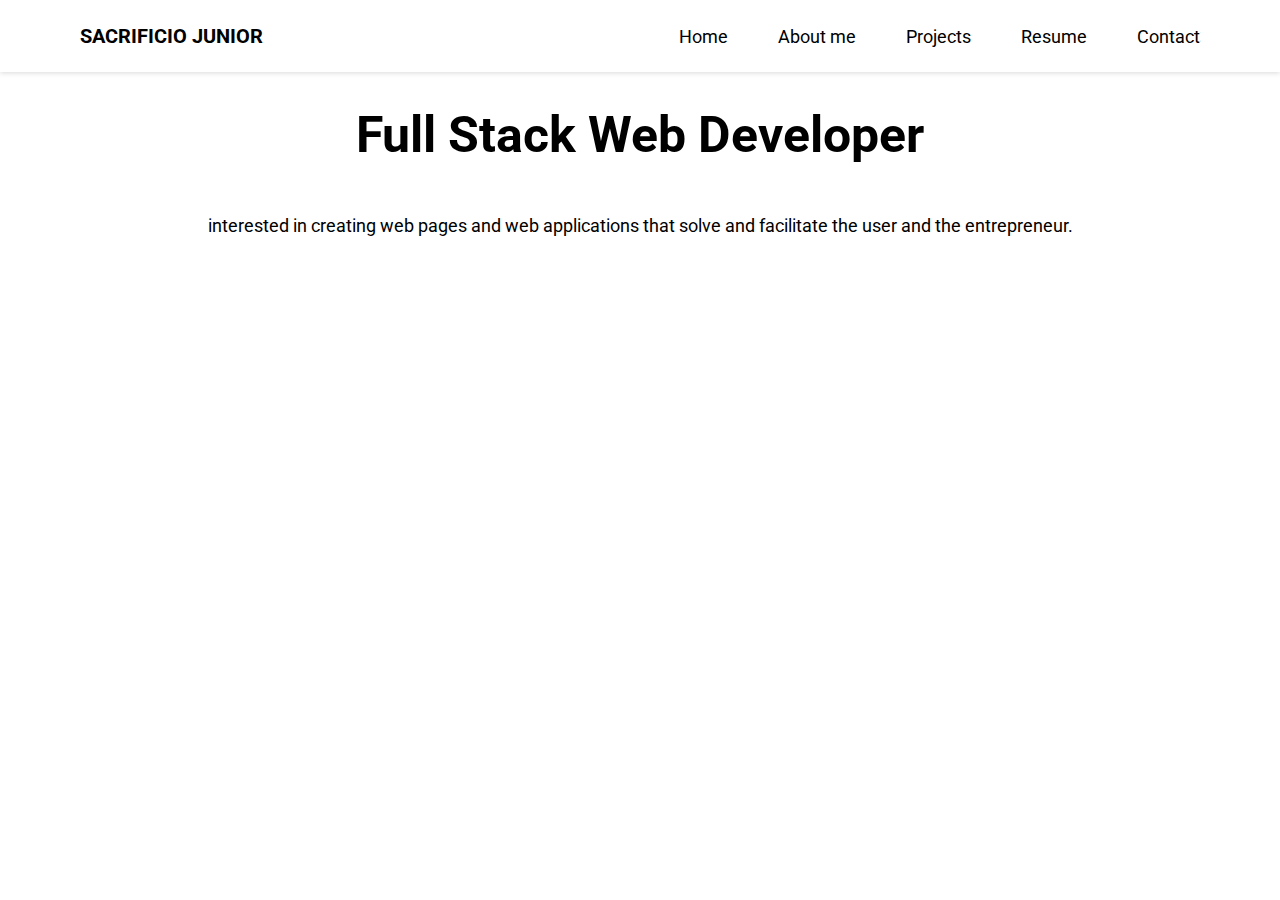
==== index.html @ 170305c5 "Inital commit" ====
<!DOCTYPE html>
<html lang="en">

<head>
    <meta charset="UTF-8">
    <meta http-equiv="X-UA-Compatible" content="IE=edge">
    <meta name="viewport" content="width=device-width, initial-scale=1.0">
    <link rel="preconnect" href="https://fonts.googleapis.com">
    <link rel="preconnect" href="https://fonts.gstatic.com" crossorigin>
    <link href="https://fonts.googleapis.com/css2?family=Roboto:ital,wght@0,100;0,300;0,400;0,500;0,700;0,900;1,100;1,300;1,400;1,500;1,700;1,900&display=swap" rel="stylesheet">
    <link rel="stylesheet" href="main.css">
    <link rel="stylesheet" href="header.css">
    <title>Sacrificio Junior</title>
</head>

<body>
    <header>
        <div class="header">
            <div class="start">
                <div class="home">SACRIFICIO JUNIOR</div>
            </div>
            <div class="end">
                <div>Home</div>
                <div>About me</div>
                <div>Projects</div>
                <div>Resume</div>
                <div>Contact</div>
            </div>
        </div>
    </header>
    <div class="apresentation">
        <h1>Full Stack Web Developer</h1>
        <div>
            <p class="text-apre">interested in creating web pages and web applications that solve and facilitate the user and the entrepreneur.</p>
        </div>
    </div>
</body>

</html>
---- main.css ----
body {
    margin: 0;
    font-family: 'Roboto', sans-serif;
}

.apresentation {
    display: flex;
    flex-direction: column;
    justify-content: center;
    align-items: center;
}

h1 {
    font-size: 50px;
}

.text-apre {
    font-size: 18px;
}
---- header.css ----
header {
    padding: 1.5rem 5rem;
    box-shadow: 0px 1px 5px rgba(0, 0, 0, 0.15);
}

.header {
    display: flex;
    justify-content: space-between;
    align-items: center;
    height: 24px;
    position: relative;
}

.start {
    display: flex;
}

.home {
    font-size: 20px;
    font-weight: bold;
}

.end {
    font-size: 18px;
    display: flex;
    justify-content: space-between;
}

.end div {
    margin-left: 50px;
}
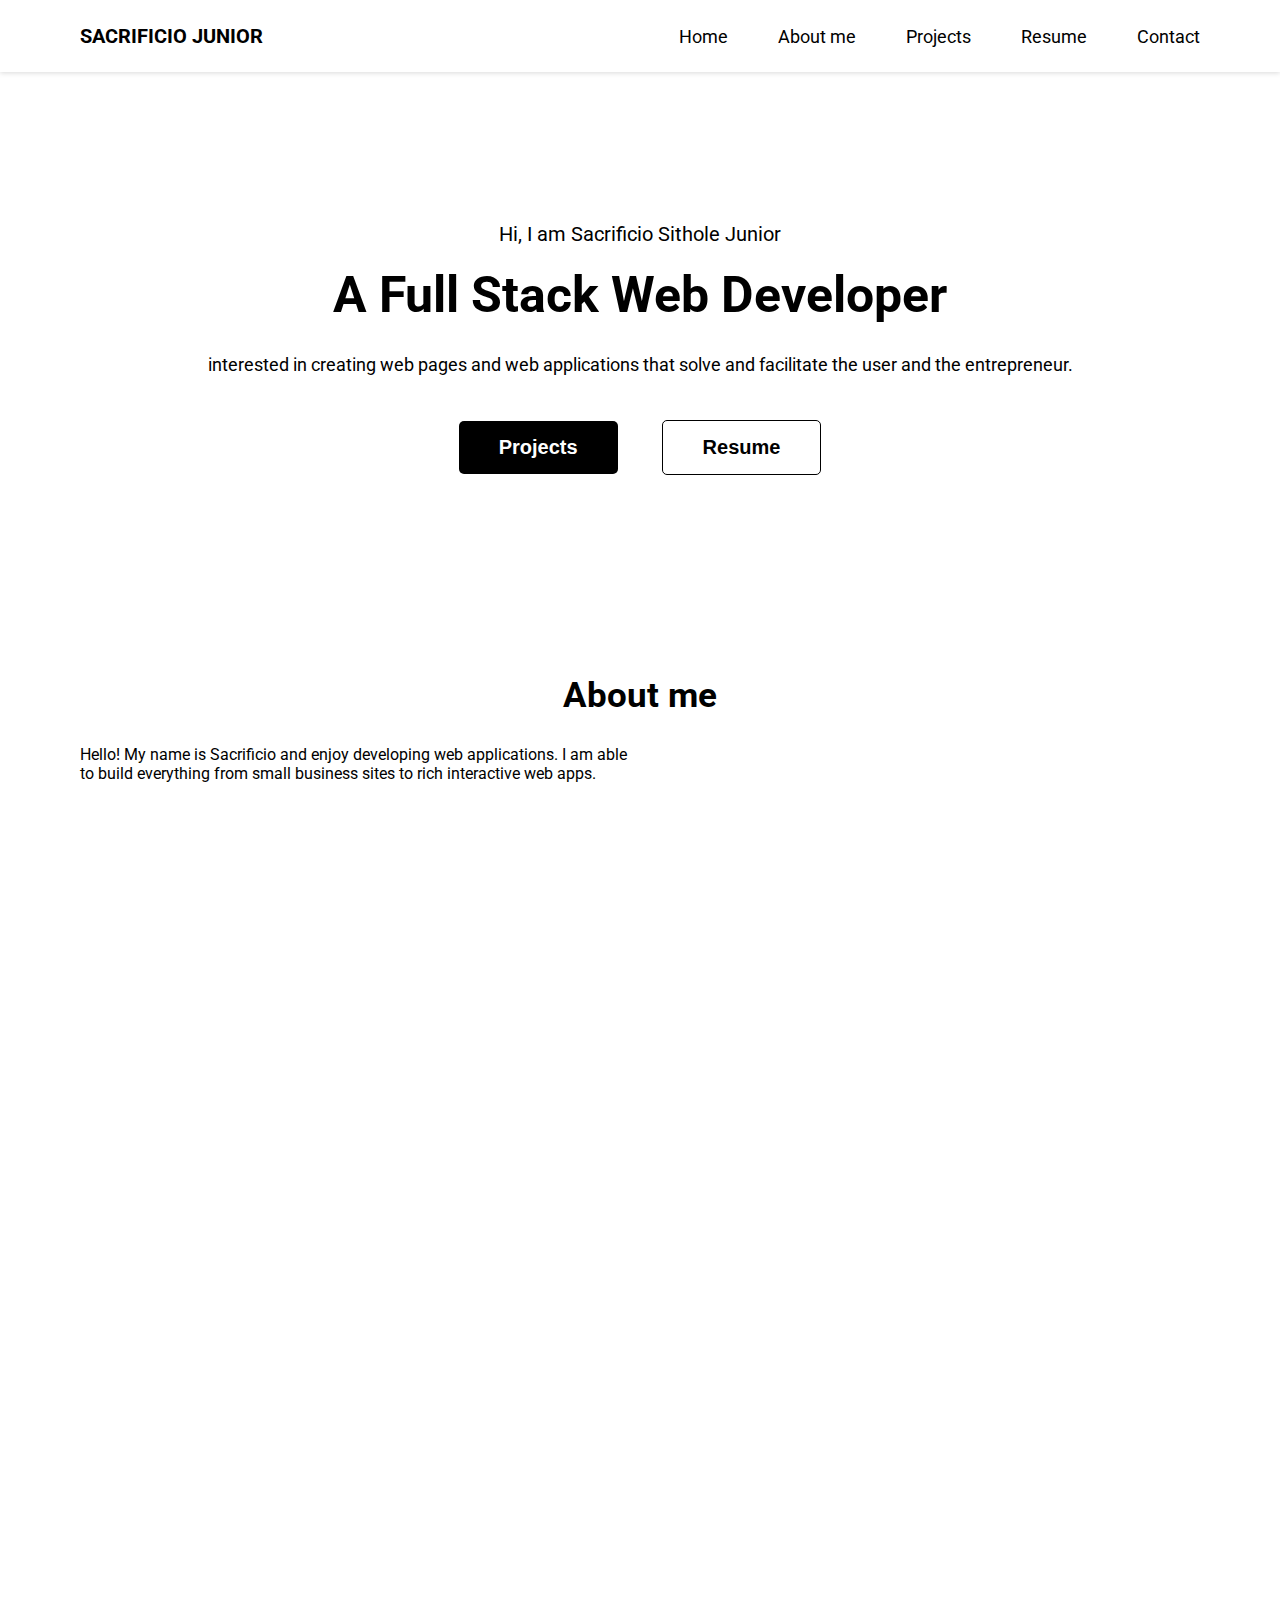
==== commit 82163a18: "General Updates" ====
--- a/index.html
+++ b/index.html
@@ -29,11 +29,25 @@
         </div>
     </header>
     <div class="apresentation">
-        <h1>Full Stack Web Developer</h1>
-        <div>
+        <div class="name-container">
+            <p>Hi, I am Sacrificio Sithole Junior</p>
+        </div>
+        <h1>A Full Stack Web Developer</h1>
+        <div class="apresentation-cont">
             <p class="text-apre">interested in creating web pages and web applications that solve and facilitate the user and the entrepreneur.</p>
         </div>
+        <div class="button-container">
+            <button class="projects-button">Projects</button>
+            <button class="resume-button">Resume</button>
+        </div>
     </div>
+    <section class="about-section">
+        <h2 class="title-about">About me</h2>
+        <div class="about-flex">
+            <div>Hello! My name is Sacrificio and enjoy developing web applications. I am able to build everything from small business sites to rich interactive web apps.</div>
+            <div></div>
+        </div>
+    </section>
 </body>
 
 </html>--- a/main.css
+++ b/main.css
@@ -1,6 +1,7 @@
 body {
     margin: 0;
     font-family: 'Roboto', sans-serif;
+    padding-bottom: 1000px;
 }
 
 .apresentation {
@@ -8,12 +9,71 @@
     flex-direction: column;
     justify-content: center;
     align-items: center;
+    padding-top: 150px;
+}
+
+.apresentation p {
+    margin: 0;
+}
+
+.name-container {
+    margin-bottom: 20px;
+    font-size: 20px;
 }
 
 h1 {
     font-size: 50px;
+    margin: 0;
+}
+
+.apresentation-cont {
+    margin-top: 30px;
 }
 
 .text-apre {
     font-size: 18px;
+}
+
+.button-container {
+    margin-top: 45px;
+}
+
+.projects-button {
+    border: none;
+    background-color: #000;
+    color: #fff;
+    padding: 15px 40px 15px 40px;
+    border-radius: 5px;
+    font-weight: bolder;
+    font-size: 20px;
+    margin-right: 40px;
+}
+
+.resume-button {
+    border: 1px solid #000;
+    color: rgb(0, 0, 0);
+    background: none;
+    padding: 15px 40px 15px 40px;
+    border-radius: 5px;
+    font-weight: bolder;
+    font-size: 20px;
+}
+
+
+/*About Section*/
+
+.about-section {
+    margin-top: 200px;
+    padding-left: 5rem;
+    padding-right: 5rem;
+}
+
+.title-about {
+    font-size: 35px;
+    text-align: center;
+}
+
+.about-flex {
+    display: grid;
+    grid-template-columns: 1fr 1fr;
 }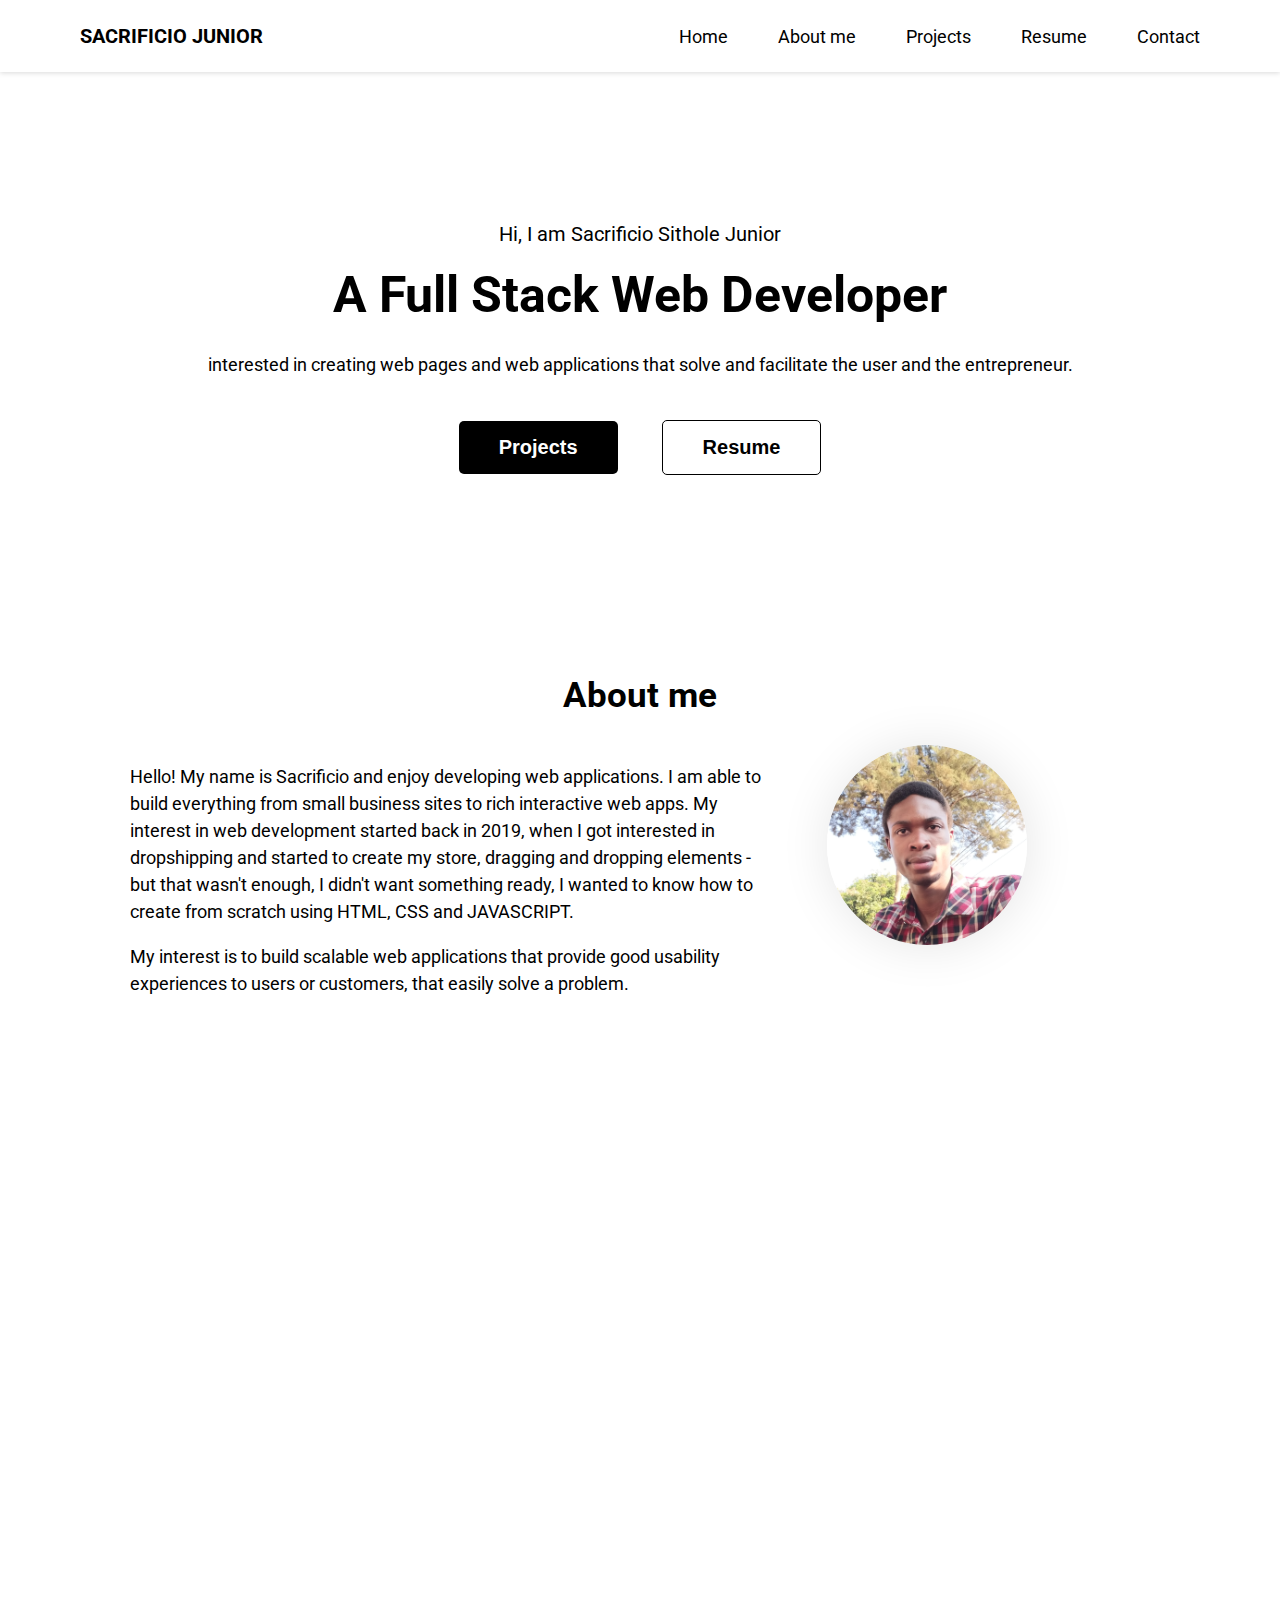
==== commit dc890902: "About me updates" ====
--- a/index.html
+++ b/index.html
@@ -44,8 +44,15 @@
     <section class="about-section">
         <h2 class="title-about">About me</h2>
         <div class="about-flex">
-            <div>Hello! My name is Sacrificio and enjoy developing web applications. I am able to build everything from small business sites to rich interactive web apps.</div>
-            <div></div>
+            <div>
+                <p>Hello! My name is Sacrificio and enjoy developing web applications. I am able to build everything from small business sites to rich interactive web apps. My interest in web development started back in 2019, when I got interested in dropshipping
+                    and started to create my store, dragging and dropping elements - but that wasn't enough, I didn't want something ready, I wanted to know how to create from scratch using HTML, CSS and JAVASCRIPT.
+                </p>
+                <p>My interest is to build scalable web applications that provide good usability experiences to users or customers, that easily solve a problem.</p>
+            </div>
+            <div class="img-box">
+                <img class="img" src="me.jpg" alt="me">
+            </div>
         </div>
     </section>
 </body>
--- a/main.css
+++ b/main.css
@@ -10,6 +10,8 @@
     justify-content: center;
     align-items: center;
     padding-top: 150px;
+    margin-left: auto;
+    margin-right: auto;
 }
 
 .apresentation p {
@@ -64,6 +66,8 @@
 
 .about-section {
     margin-top: 200px;
+    margin-left: auto;
+    margin-right: auto;
     padding-left: 5rem;
     padding-right: 5rem;
 }
@@ -75,5 +79,19 @@
 
 .about-flex {
     display: grid;
-    grid-template-columns: 1fr 1fr;
+    grid-template-columns: 2fr 1fr;
+    column-gap: 50px;
+    justify-content: center;
+    margin-left: 50px;
+    margin-right: 50px;
+    font-size: 18px;
+    line-height: 27px;
+}
+
+.img {
+    width: 200px;
+    height: 200px;
+    border-radius: 200px;
+    object-fit: cover;
+    box-shadow: 1px 1px 50px rgba(0, 0, 0, 0.104);
 }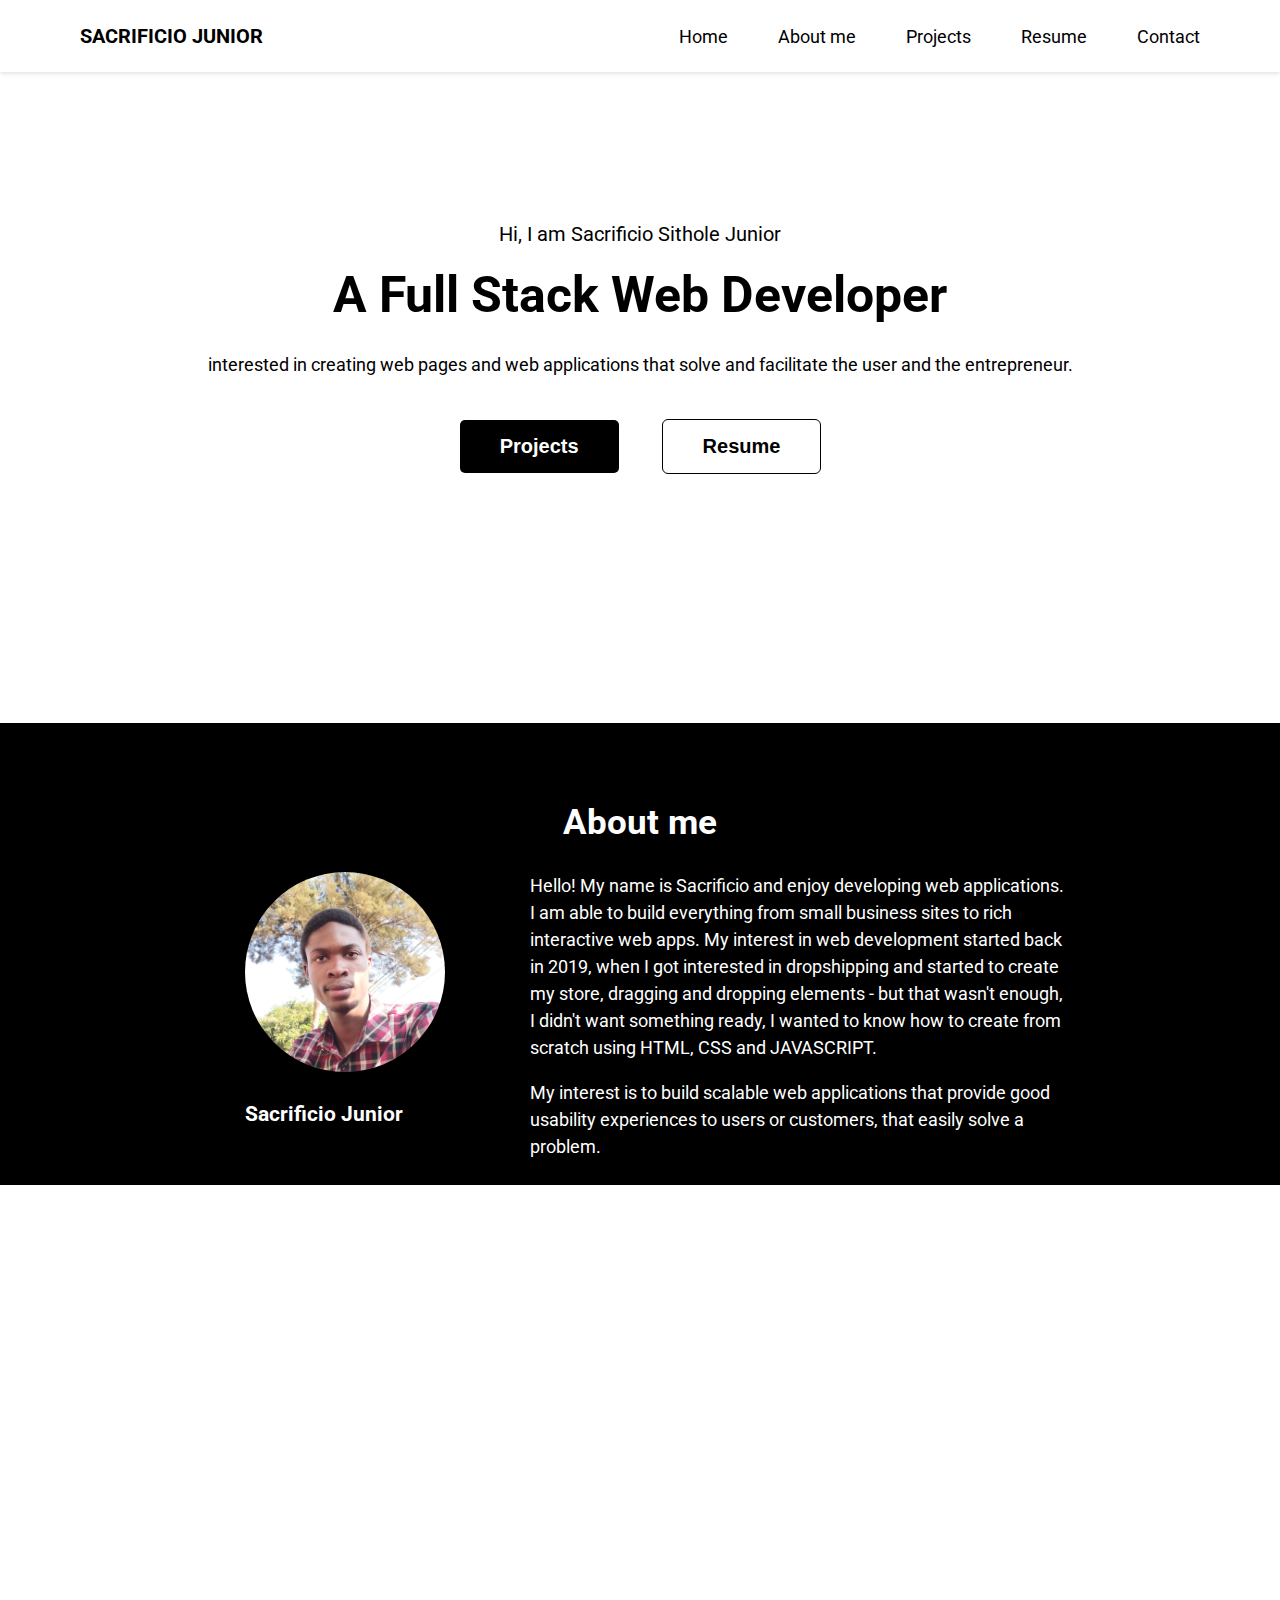
==== commit 82c6e97d: "Updates in the About me section" ====
--- a/index.html
+++ b/index.html
@@ -44,15 +44,32 @@
     <section class="about-section">
         <h2 class="title-about">About me</h2>
         <div class="about-flex">
-            <div>
+            <div class="img-box">
+                <div>
+                    <img class="img" src="me.jpg" alt="me">
+                    <h3>Sacrificio Junior</h3>
+                </div>
+                <div class="find-me">
+                    <div class="circle">
+                        <a href="">
+                            <img class="circle" src="/icons/linkedin-svgrepo-com.svg">
+                        </a>
+                    </div>
+                    <div>
+                        <a href="">
+                            <img src="/icons/github-alt-svgrepo-com.svg">
+                        </a>
+                    </div>
+                </div>
+            </div>
+            <div class=about-paragraphs>
                 <p>Hello! My name is Sacrificio and enjoy developing web applications. I am able to build everything from small business sites to rich interactive web apps. My interest in web development started back in 2019, when I got interested in dropshipping
                     and started to create my store, dragging and dropping elements - but that wasn't enough, I didn't want something ready, I wanted to know how to create from scratch using HTML, CSS and JAVASCRIPT.
                 </p>
                 <p>My interest is to build scalable web applications that provide good usability experiences to users or customers, that easily solve a problem.</p>
             </div>
-            <div class="img-box">
-                <img class="img" src="me.jpg" alt="me">
-            </div>
+
+
         </div>
     </section>
 </body>
--- a/main.css
+++ b/main.css
@@ -2,6 +2,9 @@
     margin: 0;
     font-family: 'Roboto', sans-serif;
     padding-bottom: 1000px;
+    /*background-color: #1b1b1b;
+    color: #ffffff;*/
+    background-color: #fffffff4;
 }
 
 .apresentation {
@@ -41,6 +44,7 @@
 }
 
 .projects-button {
+    outline: solid 0px;
     border: none;
     background-color: #000;
     color: #fff;
@@ -49,27 +53,42 @@
     font-weight: bolder;
     font-size: 20px;
     margin-right: 40px;
+    transition: color 0.20s, background 0.20s;
+}
+
+.projects-button:hover {
+    background: none;
+    outline-width: 1px;
+    color: rgb(0, 0, 0);
 }
 
 .resume-button {
-    border: 1px solid #000;
+    border: none;
+    outline: solid 1px;
     color: rgb(0, 0, 0);
     background: none;
     padding: 15px 40px 15px 40px;
     border-radius: 5px;
     font-weight: bolder;
     font-size: 20px;
+    transition: background-color 0.20s, color 0.20s;
+}
+
+.resume-button:hover {
+    background-color: #000;
+    color: #fff;
 }
 
 
 /*About Section*/
 
 .about-section {
-    margin-top: 200px;
-    margin-left: auto;
-    margin-right: auto;
-    padding-left: 5rem;
-    padding-right: 5rem;
+    margin-top: 250px;
+    padding-top: 50px;
+    padding-left: 10rem;
+    padding-right: 10rem;
+    background-color: rgb(0, 0, 0);
+    color: #fff;
 }
 
 .title-about {
@@ -79,13 +98,18 @@
 
 .about-flex {
     display: grid;
-    grid-template-columns: 2fr 1fr;
+    grid-template-columns: 1fr 2fr;
     column-gap: 50px;
     justify-content: center;
+    align-items: flex-start;
     margin-left: 50px;
     margin-right: 50px;
     font-size: 18px;
     line-height: 27px;
+}
+
+.about-paragraphs p {
+    margin-top: 0;
 }
 
 .img {
@@ -93,5 +117,19 @@
     height: 200px;
     border-radius: 200px;
     object-fit: cover;
-    box-shadow: 1px 1px 50px rgba(0, 0, 0, 0.104);
+    /*box-shadow: 1px 1px 50px rgba(0, 0, 0, 0.104);*/
+}
+
+.img-box {
+    display: flex;
+    flex-direction: column;
+    align-items: center;
+}
+
+.find-me {
+    display: flex;
+}
+
+.find-me img {
+    width: 30px;
 }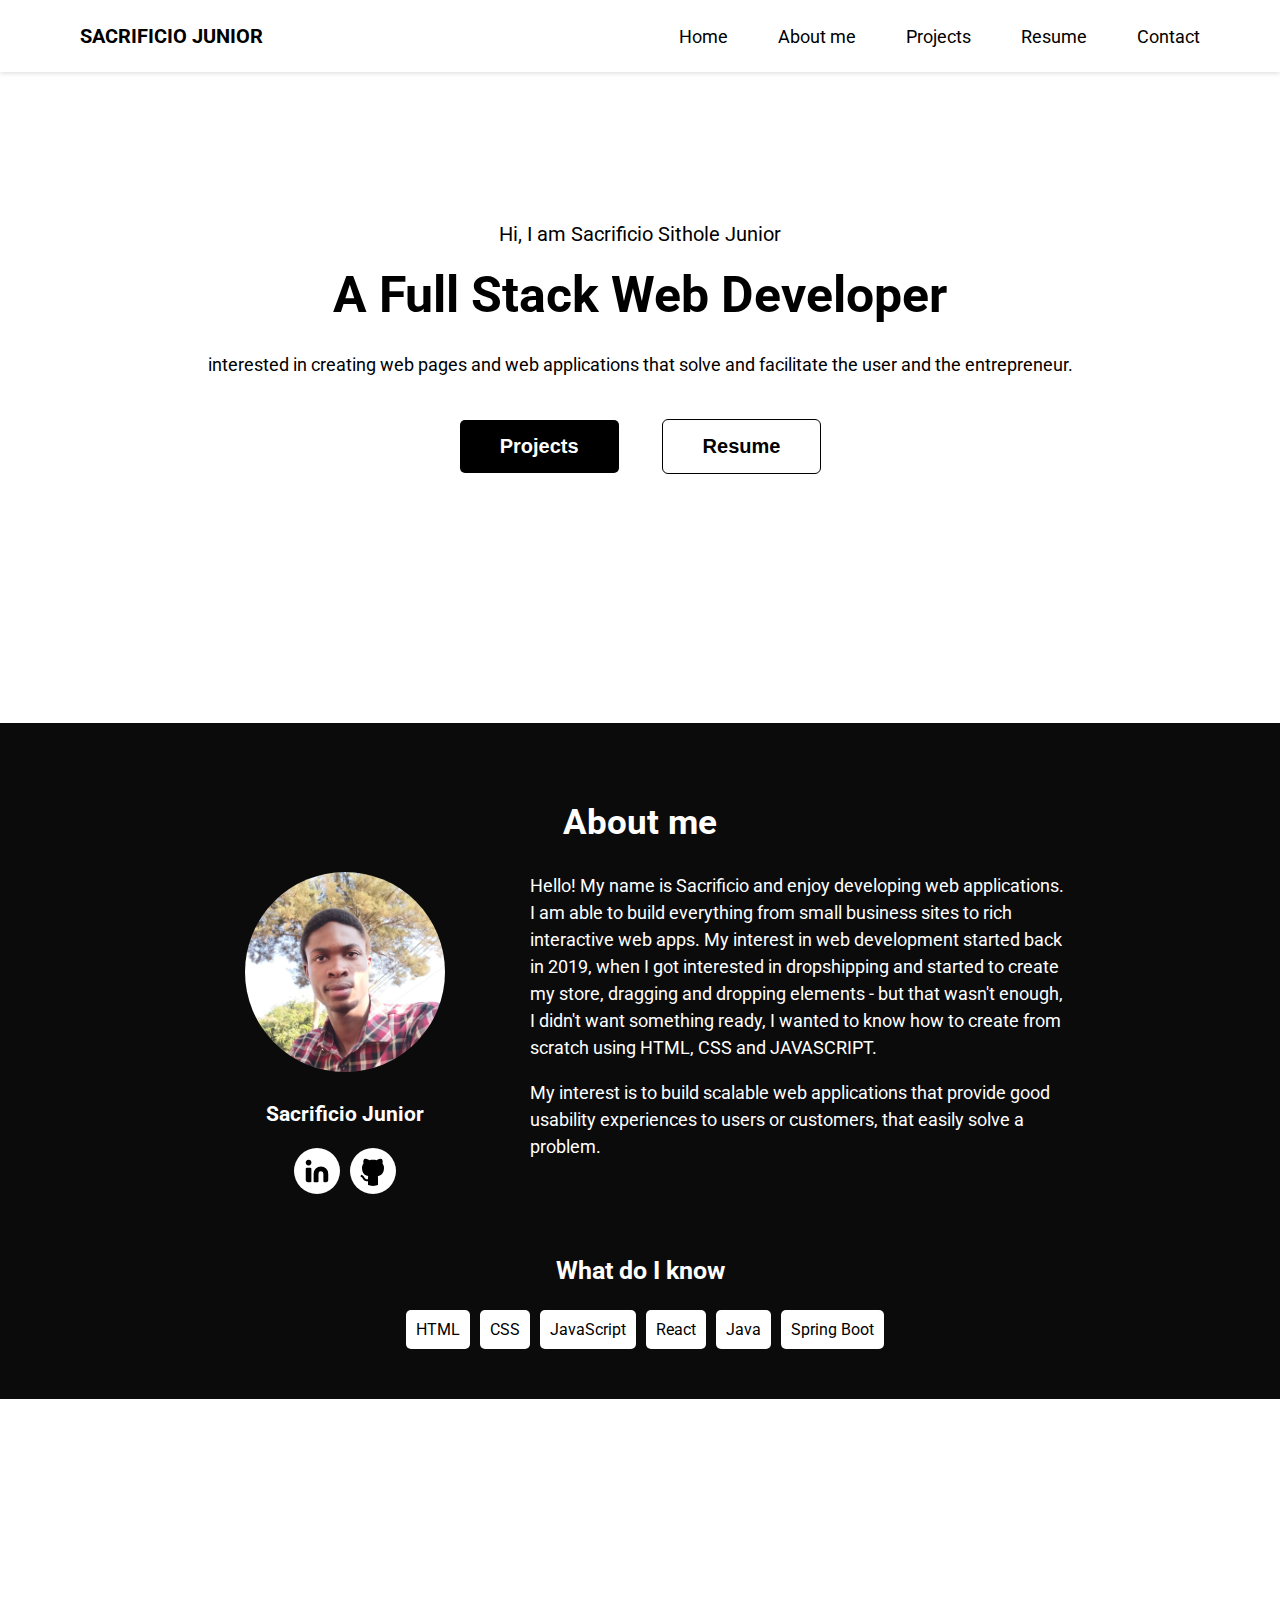
==== commit f4cc1af2: "Updates in the About me section" ====
--- a/index.html
+++ b/index.html
@@ -50,14 +50,14 @@
                     <h3>Sacrificio Junior</h3>
                 </div>
                 <div class="find-me">
-                    <div class="circle">
-                        <a href="">
+                    <div class="icon-box">
+                        <a href="https://www.linkedin.com/in/scrjunior/" target="_blank" title="linkedin">
                             <img class="circle" src="/icons/linkedin-svgrepo-com.svg">
                         </a>
                     </div>
                     <div>
-                        <a href="">
-                            <img src="/icons/github-alt-svgrepo-com.svg">
+                        <a href="https://github.com/scrjunior" target="_blank" title="Github">
+                            <img class="circle" src="/icons/github-alt-svgrepo-com.svg">
                         </a>
                     </div>
                 </div>
@@ -68,8 +68,17 @@
                 </p>
                 <p>My interest is to build scalable web applications that provide good usability experiences to users or customers, that easily solve a problem.</p>
             </div>
-
-
+        </div>
+        <div class="my-skills">
+            <h3>What do I know</h3>
+            <div class="skill-list">
+                <div>HTML</div>
+                <div>CSS</div>
+                <div>JavaScript</div>
+                <div>React</div>
+                <div>Java</div>
+                <div>Spring Boot</div>
+            </div>
         </div>
     </section>
 </body>
--- a/main.css
+++ b/main.css
@@ -85,9 +85,10 @@
 .about-section {
     margin-top: 250px;
     padding-top: 50px;
+    padding-bottom: 50px;
     padding-left: 10rem;
     padding-right: 10rem;
-    background-color: rgb(0, 0, 0);
+    background-color: rgba(0, 0, 0, 0.955);
     color: #fff;
 }
 
@@ -132,4 +133,43 @@
 
 .find-me img {
     width: 30px;
+}
+
+.circle {
+    background-color: #fff;
+    border-radius: 30px;
+    padding: 8px;
+}
+
+.icon-box {
+    margin-right: 10px;
+}
+
+.img-box h3 {
+    text-align: center;
+}
+
+.my-skills {
+    padding-top: 30px;
+    display: flex;
+    flex-direction: column;
+    justify-content: center;
+    align-items: center;
+}
+
+.skill-list {
+    display: flex;
+    margin-left: 0;
+}
+
+.skill-list div {
+    background-color: #fff;
+    color: #000;
+    padding: 10px;
+    margin-left: 10px;
+    border-radius: 5px;
+}
+
+.my-skills h3 {
+    font-size: 25px;
 }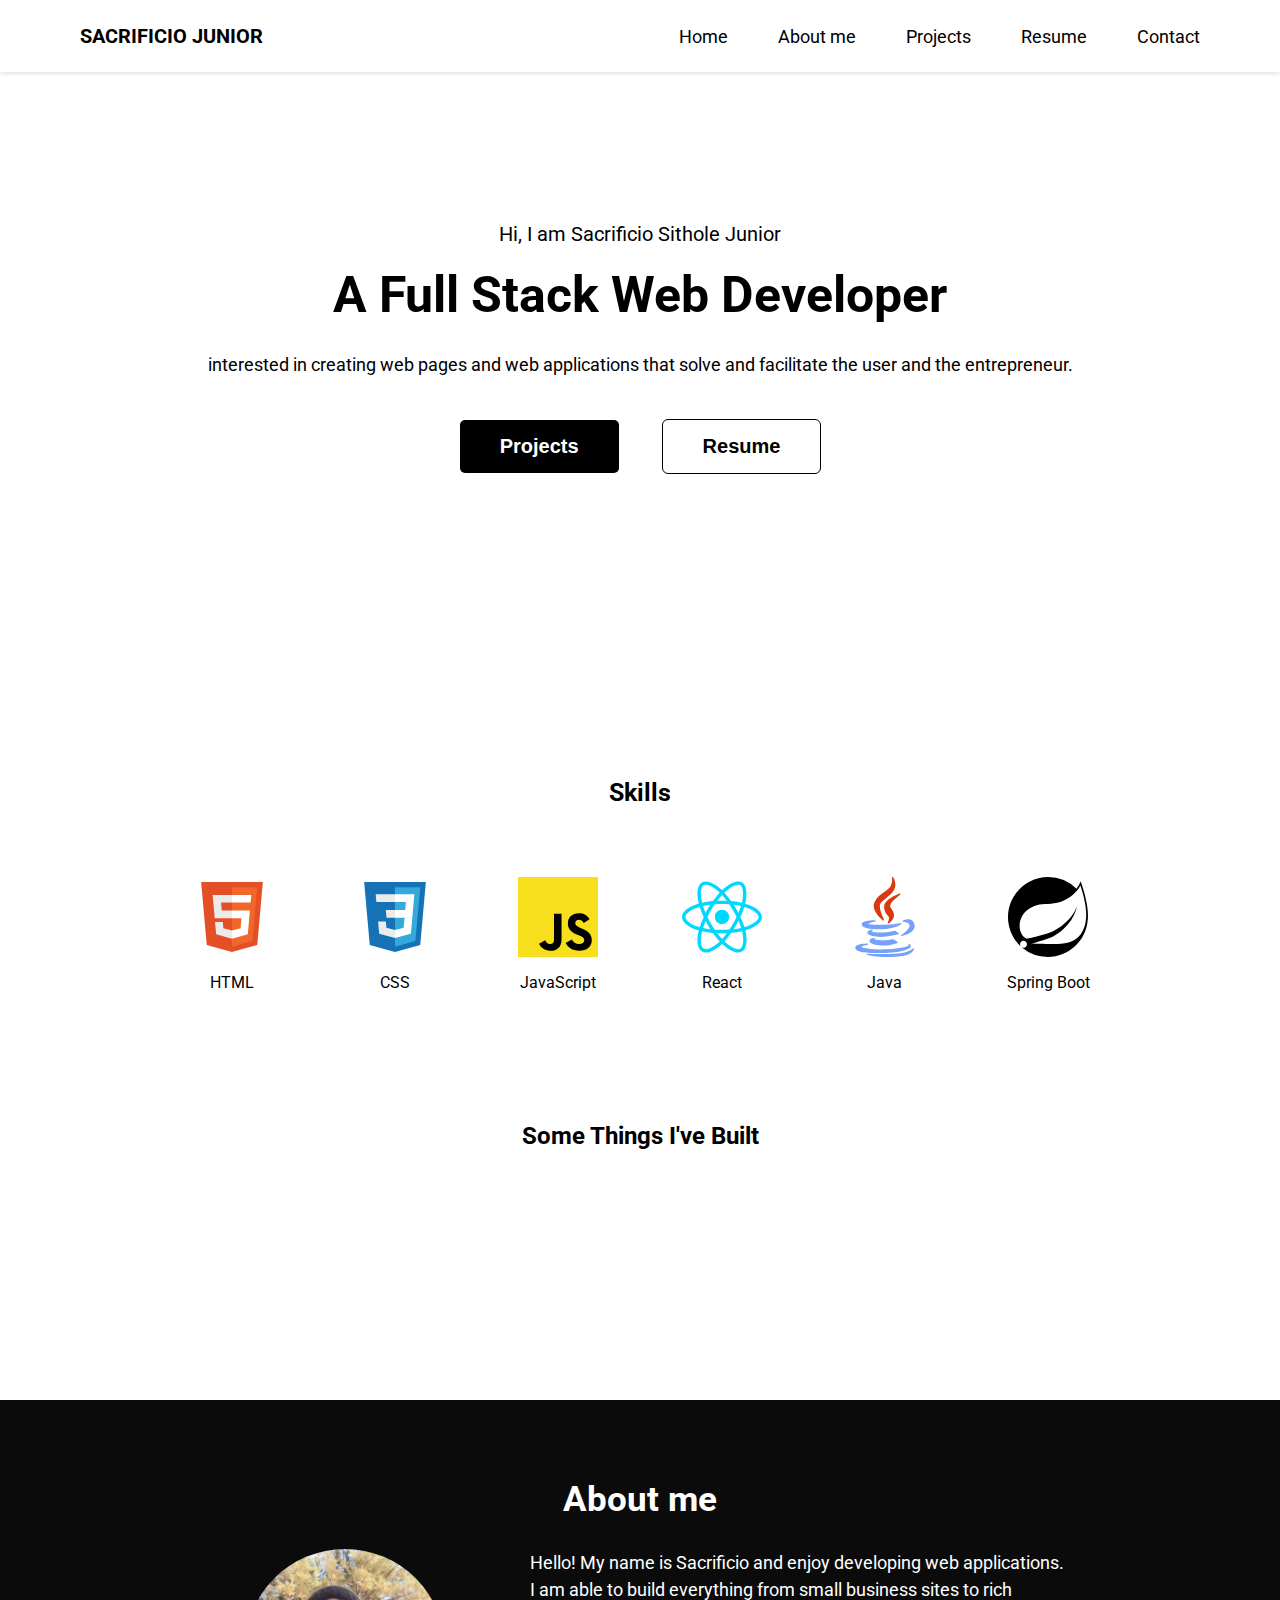
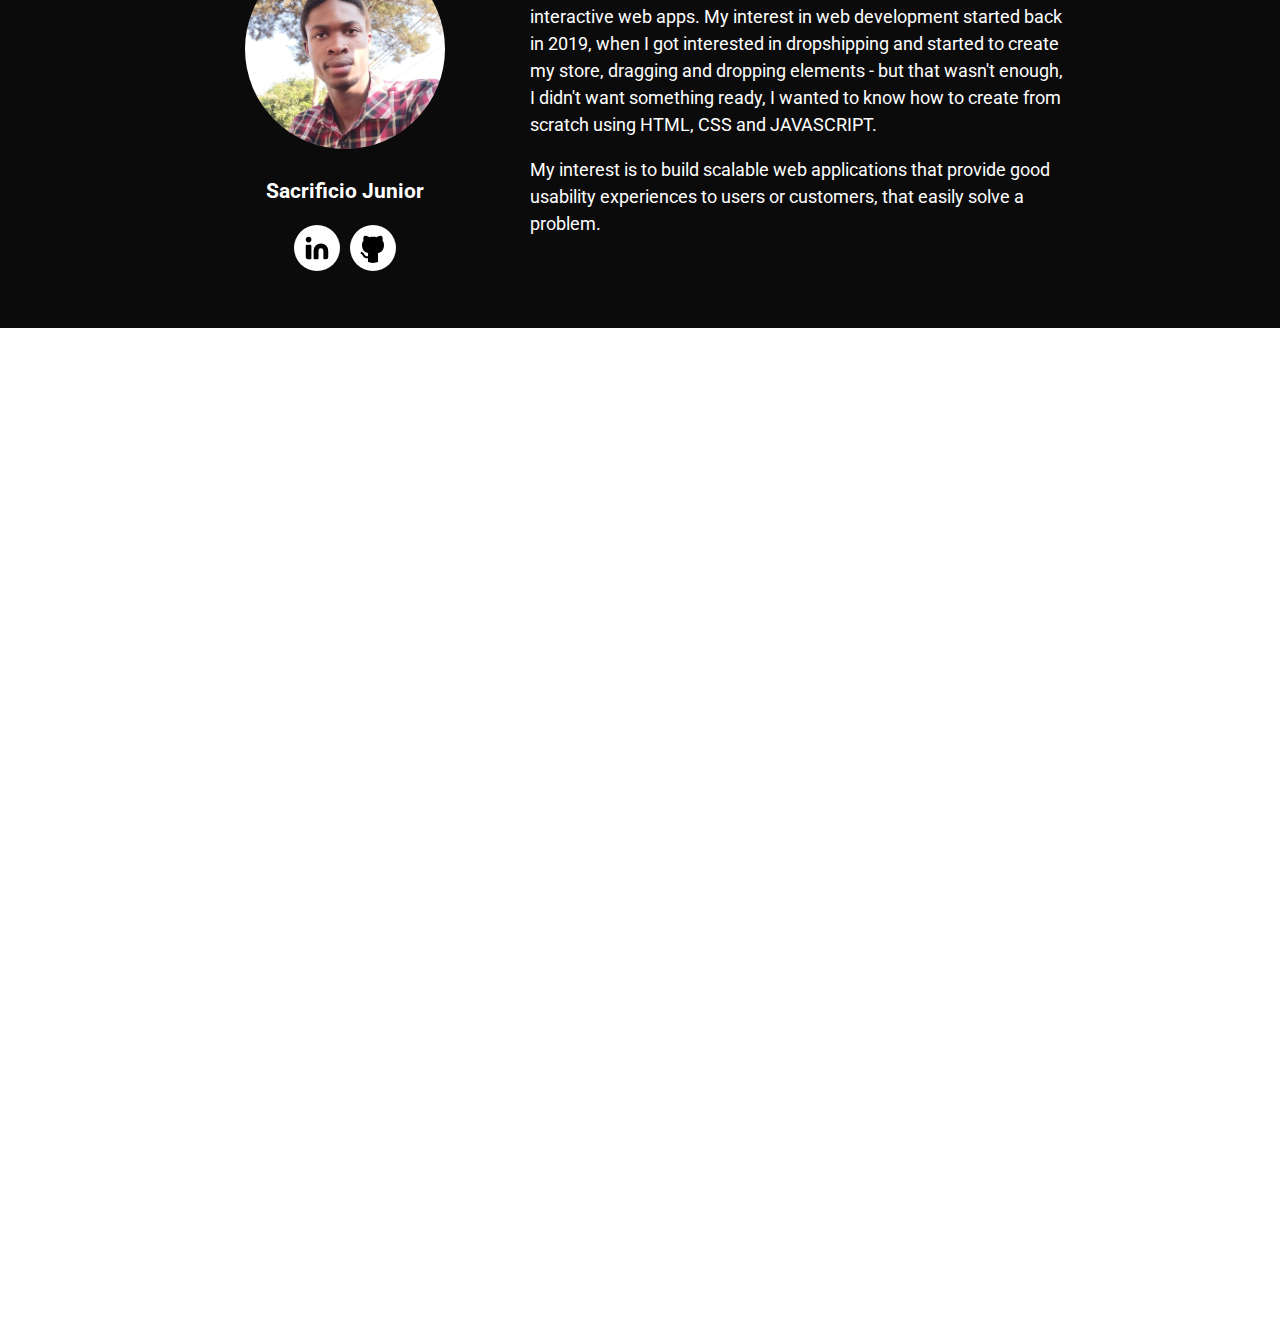
==== commit 2207fdf7: "General Updates" ====
--- a/index.html
+++ b/index.html
@@ -10,6 +10,10 @@
     <link href="https://fonts.googleapis.com/css2?family=Roboto:ital,wght@0,100;0,300;0,400;0,500;0,700;0,900;1,100;1,300;1,400;1,500;1,700;1,900&display=swap" rel="stylesheet">
     <link rel="stylesheet" href="main.css">
     <link rel="stylesheet" href="header.css">
+    <link rel="stylesheet" href="apresentation-section.css">
+    <link rel="stylesheet" href="skill-section.css">
+    <link rel="stylesheet" href="about-section.css">
+    <link rel="stylesheet" href="project-section.css">
     <title>Sacrificio Junior</title>
 </head>
 
@@ -41,6 +45,36 @@
             <button class="resume-button">Resume</button>
         </div>
     </div>
+    <section class="skill-section">
+        <div class="my-skills">
+            <h3>Skills</h3>
+            <div class="skill-list">
+                <div><img src="/icons/html-svgrepo-com.svg" alt="html-icon">
+                    <p>HTML</p>
+                </div>
+                <div><img src="/icons/browser-css-svgrepo-com.svg" alt="html-icon">
+                    <p>CSS</p>
+                </div>
+                <div><img src="/icons/javascript-svgrepo-com.svg" alt="html-icon">
+                    <p>JavaScript</p>
+                </div>
+                <div><img src="/icons/react-svgrepo-com.svg" alt="html-icon">
+                    <p>React</p>
+                </div>
+                <div><img src="/icons/java-svgrepo-com.svg" alt="html-icon">
+                    <p>Java</p>
+                </div>
+                <div><img src="/icons/spring-boot-svgrepo-com.svg" alt="html-icon">
+                    <p>Spring Boot</p>
+                </div>
+            </div>
+        </div>
+    </section>
+    <section class="projects-section">
+        <h2>Some Things I've Built</h2>
+        <div class="flex-container">
+        </div>
+    </section>
     <section class="about-section">
         <h2 class="title-about">About me</h2>
         <div class="about-flex">
@@ -69,18 +103,8 @@
                 <p>My interest is to build scalable web applications that provide good usability experiences to users or customers, that easily solve a problem.</p>
             </div>
         </div>
-        <div class="my-skills">
-            <h3>What do I know</h3>
-            <div class="skill-list">
-                <div>HTML</div>
-                <div>CSS</div>
-                <div>JavaScript</div>
-                <div>React</div>
-                <div>Java</div>
-                <div>Spring Boot</div>
-            </div>
-        </div>
     </section>
+
 </body>
 
 </html>--- a/main.css
+++ b/main.css
@@ -5,171 +5,4 @@
     /*background-color: #1b1b1b;
     color: #ffffff;*/
     background-color: #fffffff4;
-}
-
-.apresentation {
-    display: flex;
-    flex-direction: column;
-    justify-content: center;
-    align-items: center;
-    padding-top: 150px;
-    margin-left: auto;
-    margin-right: auto;
-}
-
-.apresentation p {
-    margin: 0;
-}
-
-.name-container {
-    margin-bottom: 20px;
-    font-size: 20px;
-}
-
-h1 {
-    font-size: 50px;
-    margin: 0;
-}
-
-.apresentation-cont {
-    margin-top: 30px;
-}
-
-.text-apre {
-    font-size: 18px;
-}
-
-.button-container {
-    margin-top: 45px;
-}
-
-.projects-button {
-    outline: solid 0px;
-    border: none;
-    background-color: #000;
-    color: #fff;
-    padding: 15px 40px 15px 40px;
-    border-radius: 5px;
-    font-weight: bolder;
-    font-size: 20px;
-    margin-right: 40px;
-    transition: color 0.20s, background 0.20s;
-}
-
-.projects-button:hover {
-    background: none;
-    outline-width: 1px;
-    color: rgb(0, 0, 0);
-}
-
-.resume-button {
-    border: none;
-    outline: solid 1px;
-    color: rgb(0, 0, 0);
-    background: none;
-    padding: 15px 40px 15px 40px;
-    border-radius: 5px;
-    font-weight: bolder;
-    font-size: 20px;
-    transition: background-color 0.20s, color 0.20s;
-}
-
-.resume-button:hover {
-    background-color: #000;
-    color: #fff;
-}
-
-
-/*About Section*/
-
-.about-section {
-    margin-top: 250px;
-    padding-top: 50px;
-    padding-bottom: 50px;
-    padding-left: 10rem;
-    padding-right: 10rem;
-    background-color: rgba(0, 0, 0, 0.955);
-    color: #fff;
-}
-
-.title-about {
-    font-size: 35px;
-    text-align: center;
-}
-
-.about-flex {
-    display: grid;
-    grid-template-columns: 1fr 2fr;
-    column-gap: 50px;
-    justify-content: center;
-    align-items: flex-start;
-    margin-left: 50px;
-    margin-right: 50px;
-    font-size: 18px;
-    line-height: 27px;
-}
-
-.about-paragraphs p {
-    margin-top: 0;
-}
-
-.img {
-    width: 200px;
-    height: 200px;
-    border-radius: 200px;
-    object-fit: cover;
-    /*box-shadow: 1px 1px 50px rgba(0, 0, 0, 0.104);*/
-}
-
-.img-box {
-    display: flex;
-    flex-direction: column;
-    align-items: center;
-}
-
-.find-me {
-    display: flex;
-}
-
-.find-me img {
-    width: 30px;
-}
-
-.circle {
-    background-color: #fff;
-    border-radius: 30px;
-    padding: 8px;
-}
-
-.icon-box {
-    margin-right: 10px;
-}
-
-.img-box h3 {
-    text-align: center;
-}
-
-.my-skills {
-    padding-top: 30px;
-    display: flex;
-    flex-direction: column;
-    justify-content: center;
-    align-items: center;
-}
-
-.skill-list {
-    display: flex;
-    margin-left: 0;
-}
-
-.skill-list div {
-    background-color: #fff;
-    color: #000;
-    padding: 10px;
-    margin-left: 10px;
-    border-radius: 5px;
-}
-
-.my-skills h3 {
-    font-size: 25px;
 }--- a/apresentation-section.css
+++ b/apresentation-section.css
@@ -0,0 +1,71 @@
+.apresentation {
+    display: flex;
+    flex-direction: column;
+    justify-content: center;
+    align-items: center;
+    padding-top: 150px;
+    margin-left: auto;
+    margin-right: auto;
+}
+
+.apresentation p {
+    margin: 0;
+}
+
+.name-container {
+    margin-bottom: 20px;
+    font-size: 20px;
+}
+
+h1 {
+    font-size: 50px;
+    margin: 0;
+}
+
+.apresentation-cont {
+    margin-top: 30px;
+}
+
+.text-apre {
+    font-size: 18px;
+}
+
+.button-container {
+    margin-top: 45px;
+}
+
+.projects-button {
+    outline: solid 0px;
+    border: none;
+    background-color: #000;
+    color: #fff;
+    padding: 15px 40px 15px 40px;
+    border-radius: 5px;
+    font-weight: bolder;
+    font-size: 20px;
+    margin-right: 40px;
+    transition: color 0.20s, background 0.20s;
+}
+
+.projects-button:hover {
+    background: none;
+    outline-width: 1px;
+    color: rgb(0, 0, 0);
+}
+
+.resume-button {
+    border: none;
+    outline: solid 1px;
+    color: rgb(0, 0, 0);
+    background: none;
+    padding: 15px 40px 15px 40px;
+    border-radius: 5px;
+    font-weight: bolder;
+    font-size: 20px;
+    transition: background-color 0.20s, color 0.20s;
+}
+
+.resume-button:hover {
+    background-color: #000;
+    color: #fff;
+}--- a/skill-section.css
+++ b/skill-section.css
@@ -0,0 +1,43 @@
+/*my skills*/
+
+.my-skills {
+    padding-top: 30px;
+    padding-left: 10rem;
+    padding-right: 10rem;
+}
+
+.skill-list {
+    display: grid;
+    grid-template-columns: 1fr 1fr 1fr 1fr 1fr 1fr;
+    column-gap: 20px;
+    justify-content: center;
+}
+
+.skill-list div {
+    display: flex;
+    flex-direction: column;
+    justify-content: center;
+    align-items: center;
+    color: #000;
+    padding: 10px;
+    height: 200px;
+    border-radius: 5px;
+}
+
+.skill-list img {
+    width: 80px;
+}
+
+.my-skills h3 {
+    font-size: 25px;
+    text-align: center;
+}
+
+.skill-section {
+    margin-top: 250px;
+    padding-bottom: 50px;
+    /*padding-top: 50px;
+    
+    padding-left: 10rem;
+    padding-right: 10rem;*/
+}--- a/about-section.css
+++ b/about-section.css
@@ -0,0 +1,66 @@
+.about-section {
+    margin-top: 250px;
+    padding-top: 50px;
+    padding-bottom: 50px;
+    padding-left: 10rem;
+    padding-right: 10rem;
+    background-color: rgba(0, 0, 0, 0.955);
+    color: #fff;
+}
+
+.title-about {
+    font-size: 35px;
+    text-align: center;
+}
+
+.about-flex {
+    display: grid;
+    grid-template-columns: 1fr 2fr;
+    column-gap: 50px;
+    justify-content: center;
+    align-items: flex-start;
+    margin-left: 50px;
+    margin-right: 50px;
+    font-size: 18px;
+    line-height: 27px;
+}
+
+.about-paragraphs p {
+    margin-top: 0;
+}
+
+.img {
+    width: 200px;
+    height: 200px;
+    border-radius: 200px;
+    object-fit: cover;
+    /*box-shadow: 1px 1px 50px rgba(0, 0, 0, 0.104);*/
+}
+
+.img-box {
+    display: flex;
+    flex-direction: column;
+    align-items: center;
+}
+
+.find-me {
+    display: flex;
+}
+
+.find-me img {
+    width: 30px;
+}
+
+.circle {
+    background-color: #fff;
+    border-radius: 30px;
+    padding: 8px;
+}
+
+.icon-box {
+    margin-right: 10px;
+}
+
+.img-box h3 {
+    text-align: center;
+}--- a/project-section.css
+++ b/project-section.css
@@ -0,0 +1,3 @@
+.projects-section h2 {
+    text-align: center;
+}